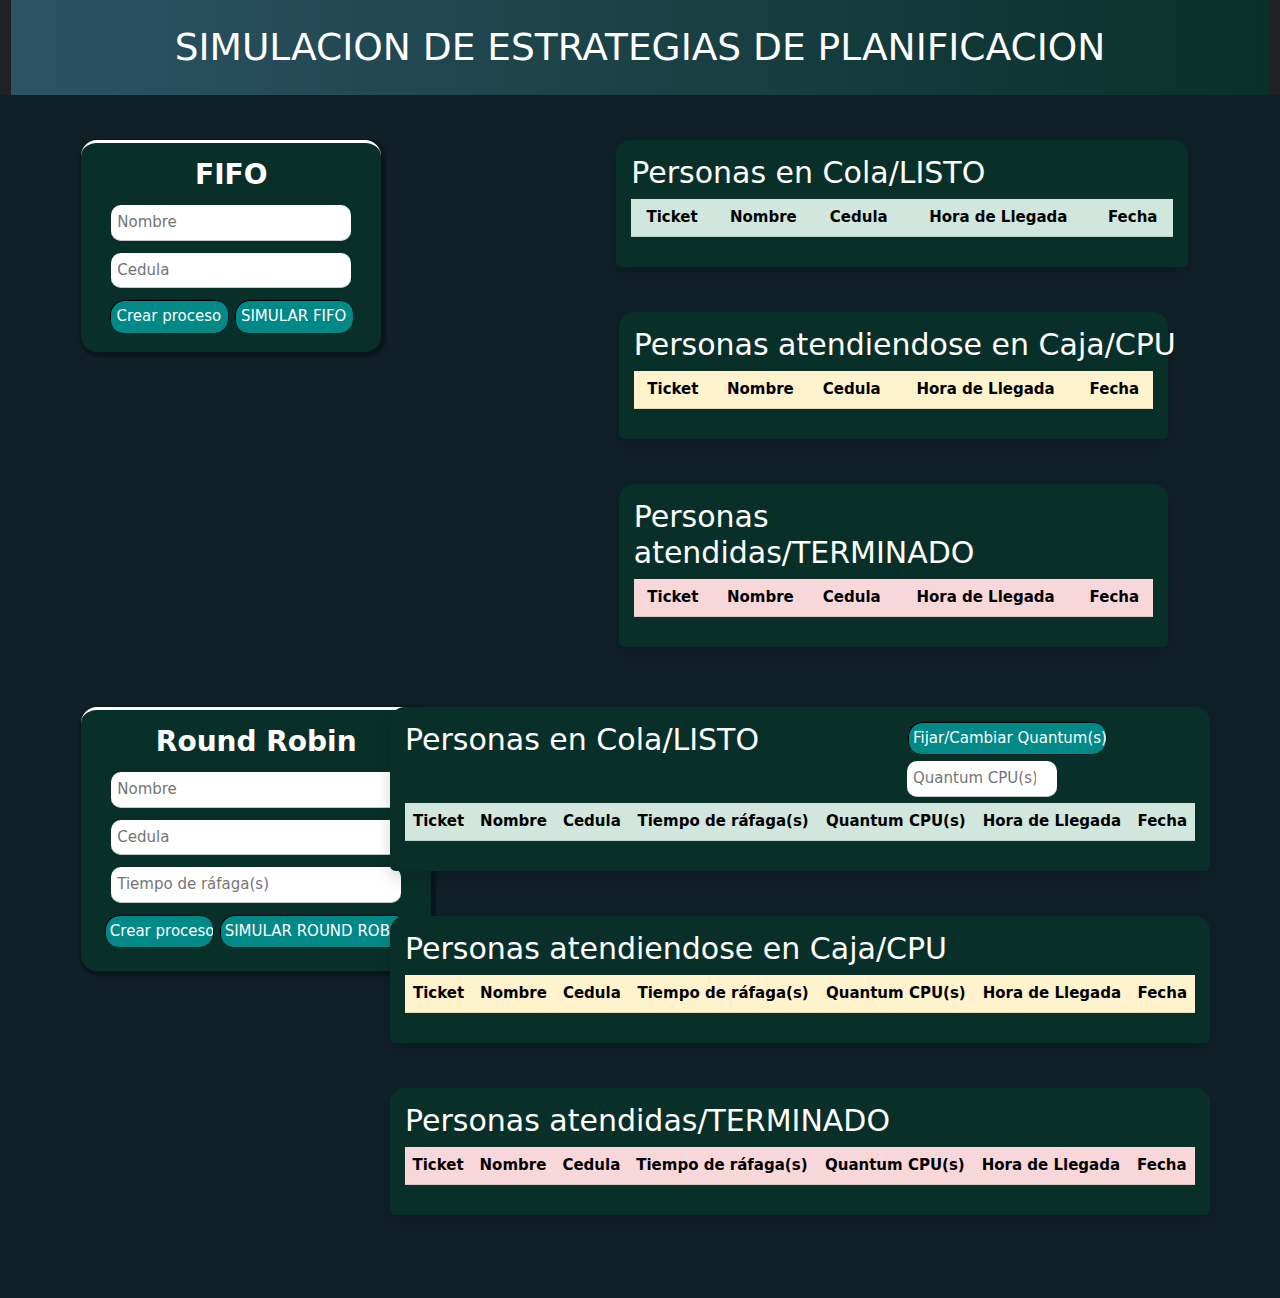
==== index.html @ 2cdb2f6d "Styles applicated with gradients" ====
<!DOCTYPE html>
<html lang="en">

<head>
    <meta charset="UTF-8">
    <meta http-equiv="X-UA-Compatible" content="IE=edge">
    <meta name="viewport" content="width=device-width, initial-scale=1.0">
    <script src="view/js/classes.js"></script>
    <link rel="stylesheet" href="/view/css/style.css">
    <link rel="stylesheet" href="/view/Boostrap/bootstrap/css/bootstrap.min.css">
    <link rel="stylesheet" href="/view/Boostrap/bootstrap/css/bootstrap-grid.css">
    <link rel="stylesheet" href="/view/Boostrap/bootstrap/css/bootstrap-reboot.min.css">
    <title>SISTEMAS OPERATIVOS</title>
</head>

<body class="body">
    <div class="container-fluid" style="background-color: rgba(35, 35, 35, 0.762);">
        <h1 class="text-center">SIMULACION DE ESTRATEGIAS DE PLANIFICACION</h1>
    </div>
    
    <section class="container mt-5">
        <div class="row" >
            <div class="col">
                <div class="container-input_rr" style="width: 300px;padding-bottom: 2%;">
                    <div class="form-tittle" style="padding-bottom: unset;">
                        <h2 class="mx-auto">FIFO</h2>    
                        <div class="input-reg" id="fifo">
                            <input class="input" type="text" name="nombre" id="nombre1" placeholder="Nombre" required>
                            <input class="input" type="number" name="cc" id="cc1" placeholder="Cedula" required>
                        </div>
                        <input class="btnCustom" style="width: 120px;" type="button" id="btnCreateFifo" value="Crear proceso" onclick="persona1();">
                        <input class="btnCustom" style="width: 120px;" type="button" id="simulateFifo" value="SIMULAR FIFO" onclick="simulateFifo();">
                    </div>
                </div>
            </div>
            <div class="col" style="max-width: 650px;">
                <div class="row" style="width: 100%;">
                    <div class="shadow p-3 mb-5 rounded-bottom tables-custom-bg" style="border-radius: 15px;">
                        <h2 class="text-white" style="width: 450px;">Personas en Cola/LISTO</h2>
                        <table class="table text-center table-hover table-responsive-md table-success bg-opacity-100 table-striped" id="tableListo">
                            <thead>
                                <tr>
                                    <th scope="col">Ticket</th>
                                    <th scope="col">Nombre</th>
                                    <th scope="col">Cedula</th>
                                    <th scope="col">Hora de Llegada</th>
                                    <th scope="col">Fecha</th>
                                </tr>
                            </thead>
                        </table>
                    </div>
                </div>

                <div class="row" style="width: 100%; margin-left:-20px;">
                    <div class="col" style="max-width:700px;">
                        <div class="shadow p-3 mb-5 rounded-bottom tables-custom-bg" style="border-radius: 15px;">
                            <h2 class="text-white" style="width: 550px;">Personas atendiendose en Caja/CPU</h2>
                            <table class="table text-center table-warning table-striped" id="tableCPU">
                                <thead>
                                    <tr>
                                        <th scope="col">Ticket</th>
                                        <th scope="col">Nombre</th>
                                        <th scope="col">Cedula</th>
                                        <th scope="col">Hora de Llegada</th>
                                        <th scope="col">Fecha</th>
                                    </tr>
                                </thead>
                            </table>
                        </div>
                    </div>
                    <div class="col">
                        <div class="shadow p-3 mb-5 rounded-bottom tables-custom-bg" style="border-radius: 15px;">
                            <h2 class="text-white" style="width: 450px;">Personas atendidas/TERMINADO</h2>
                            <table class="table text-center table-striped table-danger" id="tableTerminado">
                                <thead>
                                    <tr>
                                        <th scope="col">Ticket</th>
                                        <th scope="col">Nombre</th>
                                        <th scope="col">Cedula</th>
                                        <th scope="col">Hora de Llegada</th>
                                        <th scope="col">Fecha</th>
                                    </tr>
                                </thead>
                            </table>
                        </div>
                    </div>
                </div>
            </div>
        </div>
        
        <div class="row mt-3">
            <div class="col">
                <div class="container-input_rr" style="width: 350px;">
                    <div class="form-tittle" style="padding-bottom: unset;">
                        <h2 class="mx-auto">Round Robin</h2>
                        <div class="input-reg_rr">
                            <input class="input" type="text" name="nombre" id="nombre2" placeholder="Nombre" required>
                            <input class="input" type="number" name="cc" id="cc2" placeholder="Cedula" required>
                            <input class="input" type="number" id="rafaga" placeholder="Tiempo de ráfaga(s)" min="1" max="5" required>
                        </div>
                        <input class="btnCustom" style="width: 110px;" type="button" id="btnCreateRoundRobin" value="Crear proceso" onclick="persona2();">
                        <input class="btnCustom" style="width: 190px;" type="button" id="simulateRR" value="SIMULAR ROUND ROBIN" onclick="">
                    </div>
                </div>
            </div>

            <div class="col" style="margin-left: -500px;">
                <div class="row">
                    <div class="shadow p-3 mb-5 rounded-bottom tables-custom-bg" style="border-radius: 15px;">
                        <h2 class="text-white">Personas en Cola/LISTO</h2>
                        <div style=" margin-left: 502px; margin-top: -50px;">
                            <input class="btnCustom" style="width: 200px;" type="button" id="fijarLimite" value="Fijar/Cambiar Quantum(s)" onclick="fijarCambiar();">
                            <input class="input" style="width: 150px;" type="number" id="quantum" placeholder="Quantum CPU(s)" min="1" max="5">
                        </div>
                        <table class="table text-center table-responsive-md table-success table-striped" id="table2">
                            <thead>
                                <tr>
                                    <th scope="col">Ticket</th>
                                    <th scope="col">Nombre</th>
                                    <th scope="col">Cedula</th>
                                    <th scope="col">Tiempo de ráfaga(s)</th>
                                    <th scope="col">Quantum CPU(s)</th>
                                    <th scope="col">Hora de Llegada</th>
                                    <th scope="col">Fecha</th>
                                </tr>
                            </thead>
                        </table>
                    </div>
                </div>
                
                <div class="row">
                    <div class="shadow p-3 mb-5 rounded-bottom tables-custom-bg" style="border-radius: 15px;">
                        <h2 class="text-white">Personas atendiendose en Caja/CPU</h2>
                        <table class="table text-center table-responsive-md table-warning table-striped" id="table2">
                            <thead>
                                <tr>
                                    <th scope="col">Ticket</th>
                                    <th scope="col">Nombre</th>
                                    <th scope="col">Cedula</th>
                                    <th scope="col">Tiempo de ráfaga(s)</th>
                                    <th scope="col">Quantum CPU(s)</th>
                                    <th scope="col">Hora de Llegada</th>
                                    <th scope="col">Fecha</th>
                                </tr>
                            </thead>
                        </table>
                    </div>
                </div>

                <div class="row">
                    <div class="shadow p-3 mb-5 rounded-bottom tables-custom-bg" style="border-radius: 15px;">
                        <h2 class="text-white">Personas atendidas/TERMINADO</h2>
                        <table class="table  text-centertable-responsive-md table-danger table-striped" id="table2">
                            <thead>
                                <tr>
                                    <th scope="col">Ticket</th>
                                    <th scope="col">Nombre</th>
                                    <th scope="col">Cedula</th>
                                    <th scope="col">Tiempo de ráfaga(s)</th>
                                    <th scope="col">Quantum CPU(s)</th>
                                    <th scope="col">Hora de Llegada</th>
                                    <th scope="col">Fecha</th>
                                </tr>
                            </thead>
                        </table>
                    </div>
                </div>
            </div>
        </div>
    </section>
</body>
</html>
---- view/css/style.css ----
html {
    font-size: 15px;
    font-family: 'Lato', sans-serif;
}

.body {
    background: #0F2027;  /* fallback for old browsers */
    background: -webkit-linear-gradient(to right, #2C5364, #203A43, #0F2027);  /* Chrome 10-25, Safari 5.1-6 */
    background: linear-gradient(to center, #2C5364, #203A43, #0F2027); /* W3C, IE 10+/ Edge, Firefox 16+, Chrome 26+, Opera 12+, Safari 7+ */
    padding-bottom: 3%;
}

.body h1{
    color: #fff;
}

.container-input, .container-input_rr{
    max-width: 400px;
    height: auto;
    background: #093028;  /* fallback for old browsers */
    background: -webkit-linear-gradient(to bottom, #061700, #093028);  /* Chrome 10-25, Safari 5.1-6 */
    background: -webkit-radial-gradient(to bottom, #061700, #093028); /* W3C, IE 10+/ Edge, Firefox 16+, Chrome 26+, Opera 12+, Safari 7+ */
    padding-bottom: 1rem;
    border-radius: 16px;
    box-shadow: 2px 2px 2px 3px rgb(0 0 0 / 30%);
}

.form-tittle{
    width: 100%;
    text-align: center;
    padding: 1rem 0;
    border-top: solid .2rem #ffffff;
    border-radius: 16px;
    margin-bottom: .5rem;
}

h1{
    padding: 25px;
    background: #093028;  /* fallback for old browsers */
    background: -webkit-linear-gradient(to right, #2C5364, #093028);  /* Chrome 10-25, Safari 5.1-6 */
    background: linear-gradient(to right, #2C5364, #093028); /* W3C, IE 10+/ Edge, Firefox 16+, Chrome 26+, Opera 12+, Safari 7+ */
}

.tables-custom-bg{
    background: #093028;  /* fallback for old browsers */
    background: -webkit-linear-gradient(to bottom, #061700, #093028);  /* Chrome 10-25, Safari 5.1-6 */
    background: -webkit-radial-gradient(to bottom, #061700, #093028); 
}

.form-tittle h2{
    font-weight: bold;
    color: #ffffff;
    font-size: 28px;
}

h2 span {
    color: #f39b53;
}

.input-reg{
    padding: 0 2rem;
    display: flex;
    flex-direction: column;
    justify-content: center;
}

.input-reg_rr{
    padding: 0 2rem;
    display: flex;
    flex-direction: column;
    justify-content: center;
}

.input, .btn-enviar, .btn-fifo, .btn-rr {
    background-color: #fff;
    padding: .4rem;
    margin: .4rem 0rem;
    border: none;
    border-bottom: solid #c8c8c8 1px;
    transition: all .4s;
    outline: none;
    border-radius: 10px;
}

.btnCustom {
    width: 300px;
    padding: 5px;
    margin-top: 5px;
    font-weight: 400;
    border: #0F2027 solid 1px;
    box-shadow: #000000 inset 1px 1px;
    transition: all .4s;
    background-color: #008987;
    color: #fff;
    border-radius: 15px;
}

.btnCustom:hover {
    width: 300px;
    padding: 5px;
    margin-top: 5px;
    border: none;
    font-weight: 600;
    border-top: solid #c8c8c8 2px;
    border-left: solid #c8c8c8 2px;
    border-right: solid #c8c8c8 2px;
    border-bottom: solid #c8c8c8 2px;
    background-color: #003f21;
    color: #fff;
    border-radius: 15px;
    transition: all .4s;
    outline: none;
}

.btnCustom:disabled {
    width: 300px;
    padding: 5px;
    margin-top: 5px;
    border: none;
    font-weight: unset;
    background-color: #000000;
    color: rgb(255, 255, 255);
    border-radius: 15px;
}

.btnCustom:disabled:hover {
    width: 300px;
    padding: 5px;
    margin-top: 5px;
    border: none;
    font-weight: unset;
    background-color: #000000;
    color: rgb(255, 255, 255);
    border-radius: 15px;
}
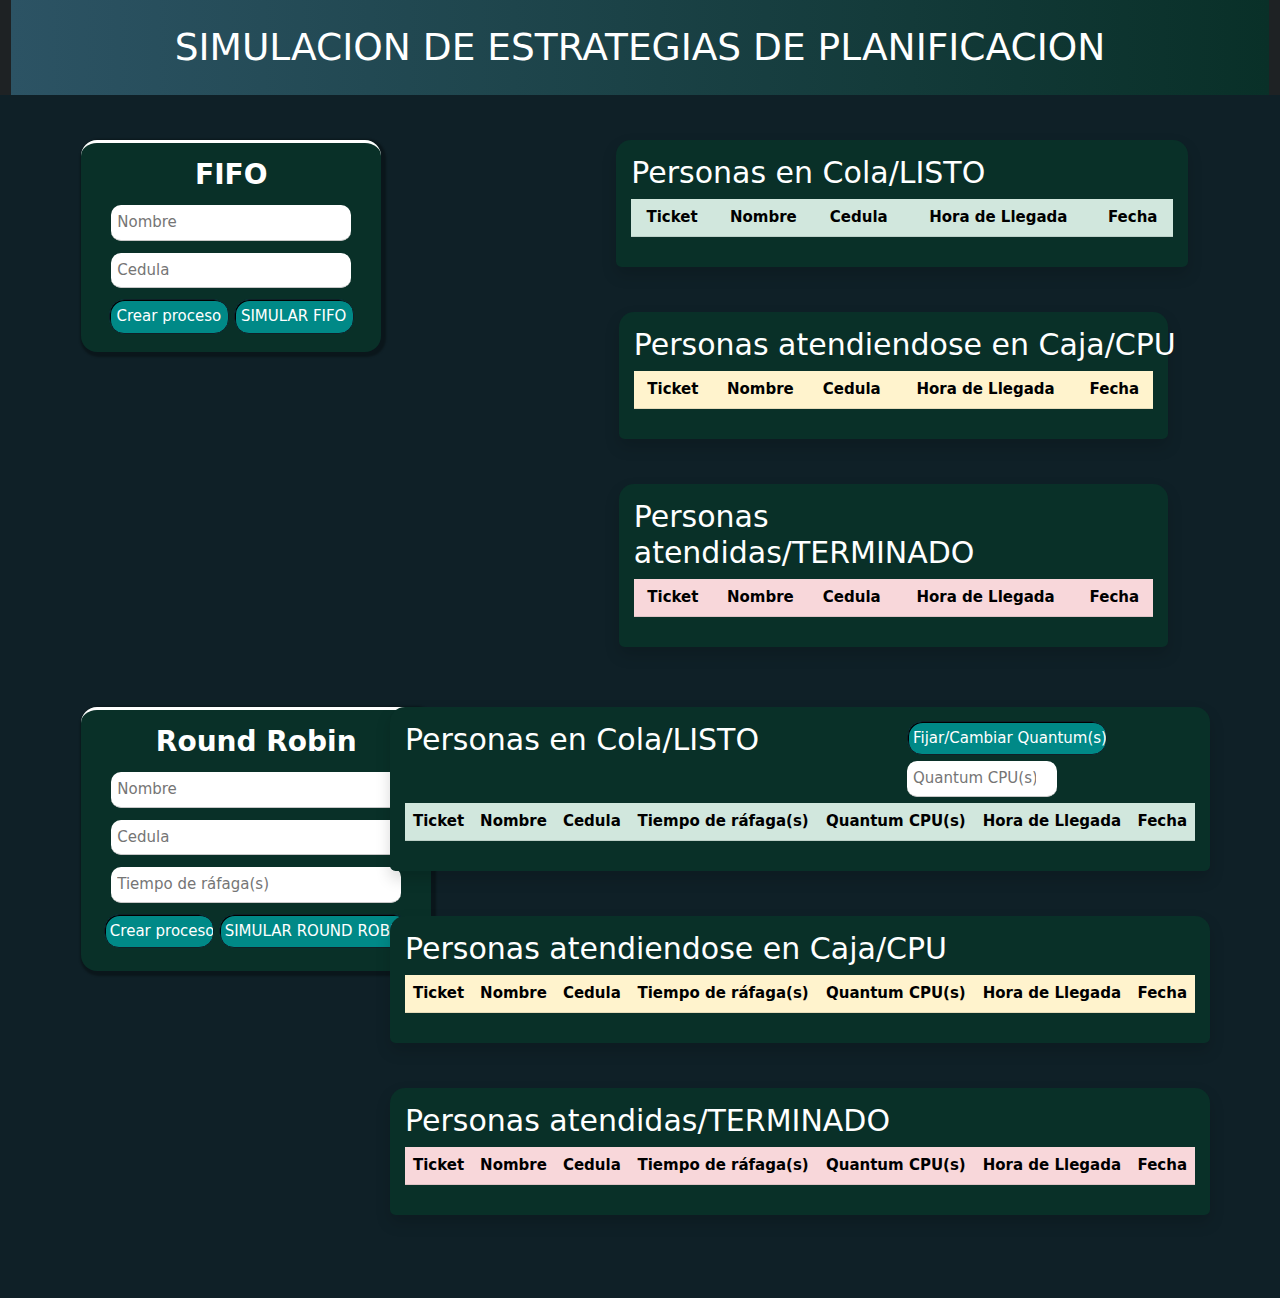
==== commit 45d0adc9: "Final Final won't go more" ====
--- a/index.html
+++ b/index.html
@@ -5,11 +5,11 @@
     <meta charset="UTF-8">
     <meta http-equiv="X-UA-Compatible" content="IE=edge">
     <meta name="viewport" content="width=device-width, initial-scale=1.0">
-    <script src="view/js/classes.js"></script>
-    <link rel="stylesheet" href="/view/css/style.css">
-    <link rel="stylesheet" href="/view/Boostrap/bootstrap/css/bootstrap.min.css">
-    <link rel="stylesheet" href="/view/Boostrap/bootstrap/css/bootstrap-grid.css">
-    <link rel="stylesheet" href="/view/Boostrap/bootstrap/css/bootstrap-reboot.min.css">
+    <script src="view/js/planningCpu.js"></script>
+    <link rel="stylesheet" href="./view/css/style.css">
+    <link rel="stylesheet" href="./view/Boostrap/bootstrap/css/bootstrap.min.css">
+    <link rel="stylesheet" href="./view/Boostrap/bootstrap/css/bootstrap-grid.css">
+    <link rel="stylesheet" href="./view/Boostrap/bootstrap/css/bootstrap-reboot.min.css">
     <title>SISTEMAS OPERATIVOS</title>
 </head>
 
@@ -19,14 +19,14 @@
     </div>
     
     <section class="container mt-5">
-        <div class="row" >
+        <div class="row">
             <div class="col">
                 <div class="container-input_rr" style="width: 300px;padding-bottom: 2%;">
                     <div class="form-tittle" style="padding-bottom: unset;">
                         <h2 class="mx-auto">FIFO</h2>    
                         <div class="input-reg" id="fifo">
-                            <input class="input" type="text" name="nombre" id="nombre1" placeholder="Nombre" required>
-                            <input class="input" type="number" name="cc" id="cc1" placeholder="Cedula" required>
+                            <input class="input" type="text" name="nombre" id="nombre1" placeholder="Nombre">
+                            <input class="input" type="number" name="cc" id="cc1" placeholder="Cedula">
                         </div>
                         <input class="btnCustom" style="width: 120px;" type="button" id="btnCreateFifo" value="Crear proceso" onclick="persona1();">
                         <input class="btnCustom" style="width: 120px;" type="button" id="simulateFifo" value="SIMULAR FIFO" onclick="simulateFifo();">
@@ -99,7 +99,7 @@
                             <input class="input" type="number" id="rafaga" placeholder="Tiempo de ráfaga(s)" min="1" max="5" required>
                         </div>
                         <input class="btnCustom" style="width: 110px;" type="button" id="btnCreateRoundRobin" value="Crear proceso" onclick="persona2();">
-                        <input class="btnCustom" style="width: 190px;" type="button" id="simulateRR" value="SIMULAR ROUND ROBIN" onclick="">
+                        <input class="btnCustom" style="width: 190px;" type="button" id="simulateRR" value="SIMULAR ROUND ROBIN" onclick="simulateRR();">
                     </div>
                 </div>
             </div>
@@ -112,7 +112,7 @@
                             <input class="btnCustom" style="width: 200px;" type="button" id="fijarLimite" value="Fijar/Cambiar Quantum(s)" onclick="fijarCambiar();">
                             <input class="input" style="width: 150px;" type="number" id="quantum" placeholder="Quantum CPU(s)" min="1" max="5">
                         </div>
-                        <table class="table text-center table-responsive-md table-success table-striped" id="table2">
+                        <table class="table text-center table-responsive-md table-success table-striped" id="tableRR1">
                             <thead>
                                 <tr>
                                     <th scope="col">Ticket</th>
@@ -131,7 +131,7 @@
                 <div class="row">
                     <div class="shadow p-3 mb-5 rounded-bottom tables-custom-bg" style="border-radius: 15px;">
                         <h2 class="text-white">Personas atendiendose en Caja/CPU</h2>
-                        <table class="table text-center table-responsive-md table-warning table-striped" id="table2">
+                        <table class="table text-center table-responsive-md table-warning table-striped" id="tableRR2">
                             <thead>
                                 <tr>
                                     <th scope="col">Ticket</th>
@@ -150,7 +150,7 @@
                 <div class="row">
                     <div class="shadow p-3 mb-5 rounded-bottom tables-custom-bg" style="border-radius: 15px;">
                         <h2 class="text-white">Personas atendidas/TERMINADO</h2>
-                        <table class="table  text-centertable-responsive-md table-danger table-striped" id="table2">
+                        <table class="table  text-center table-responsive-md table-danger table-striped" id="tableRR3">
                             <thead>
                                 <tr>
                                     <th scope="col">Ticket</th>
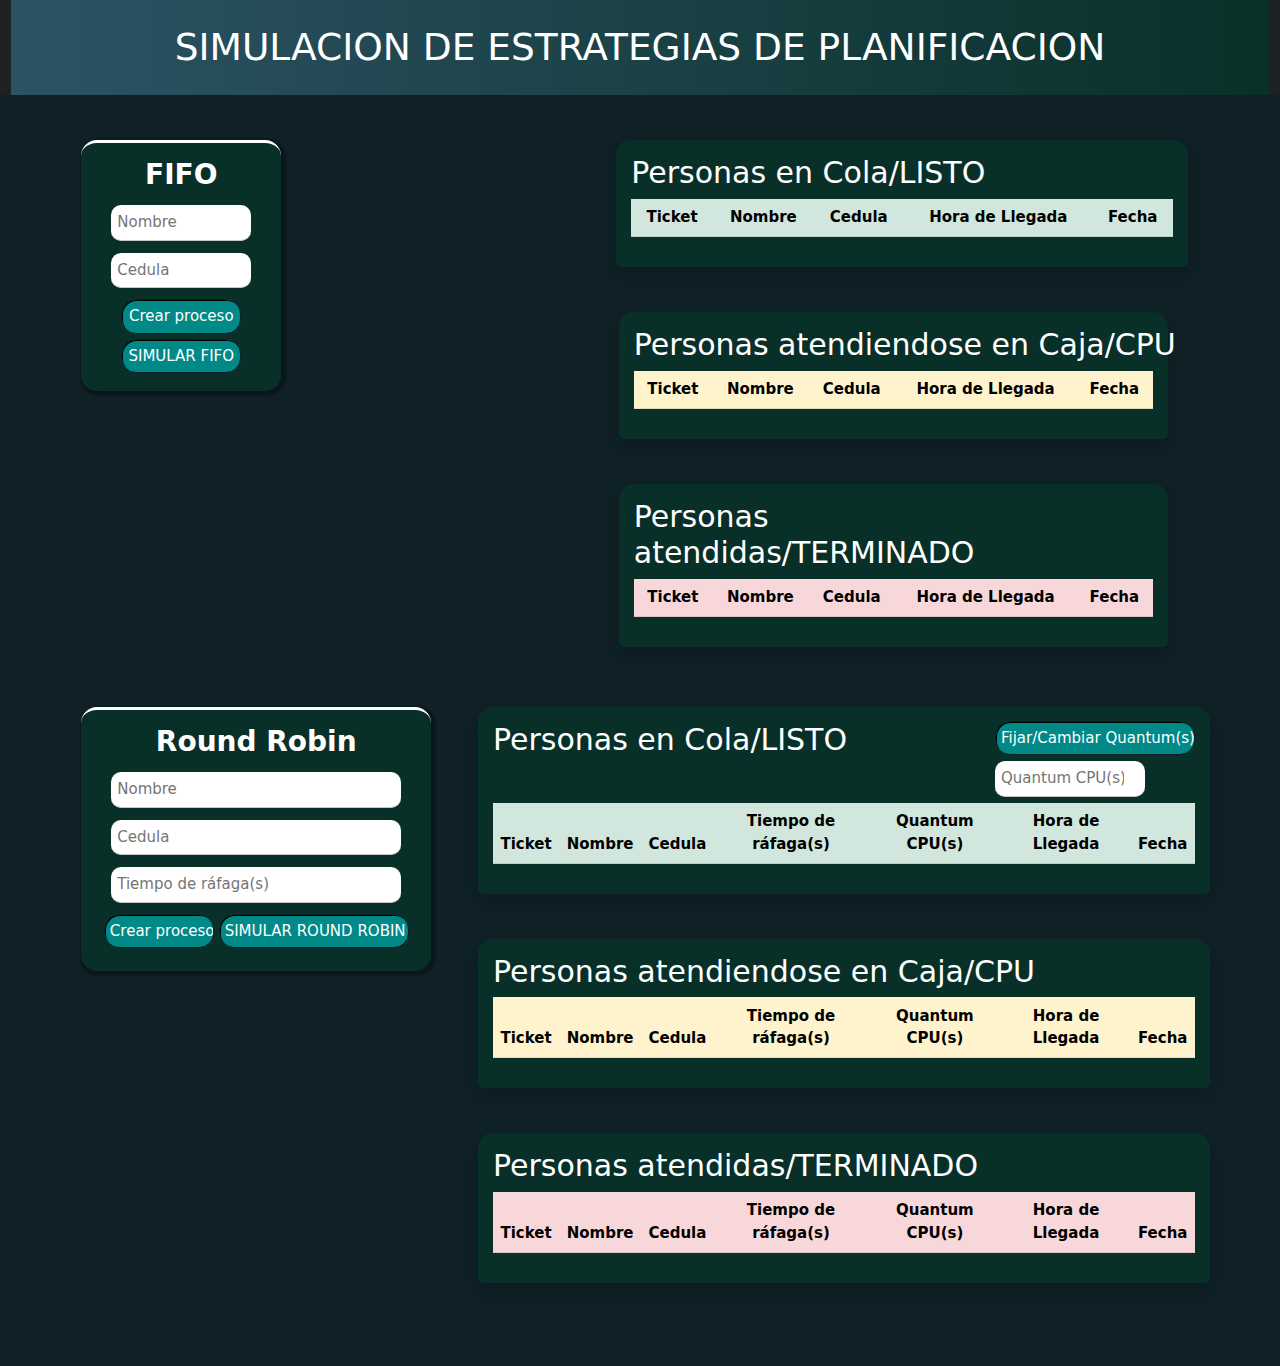
==== commit d17dff4c: "Final Final won't go more" ====
--- a/index.html
+++ b/index.html
@@ -21,7 +21,7 @@
     <section class="container mt-5">
         <div class="row">
             <div class="col">
-                <div class="container-input_rr" style="width: 300px;padding-bottom: 2%;">
+                <div class="container-input_rr" style="width: 200px;padding-bottom: 2%;">
                     <div class="form-tittle" style="padding-bottom: unset;">
                         <h2 class="mx-auto">FIFO</h2>    
                         <div class="input-reg" id="fifo">
@@ -104,7 +104,7 @@
                 </div>
             </div>
 
-            <div class="col" style="margin-left: -500px;">
+            <div class="col" >
                 <div class="row">
                     <div class="shadow p-3 mb-5 rounded-bottom tables-custom-bg" style="border-radius: 15px;">
                         <h2 class="text-white">Personas en Cola/LISTO</h2>
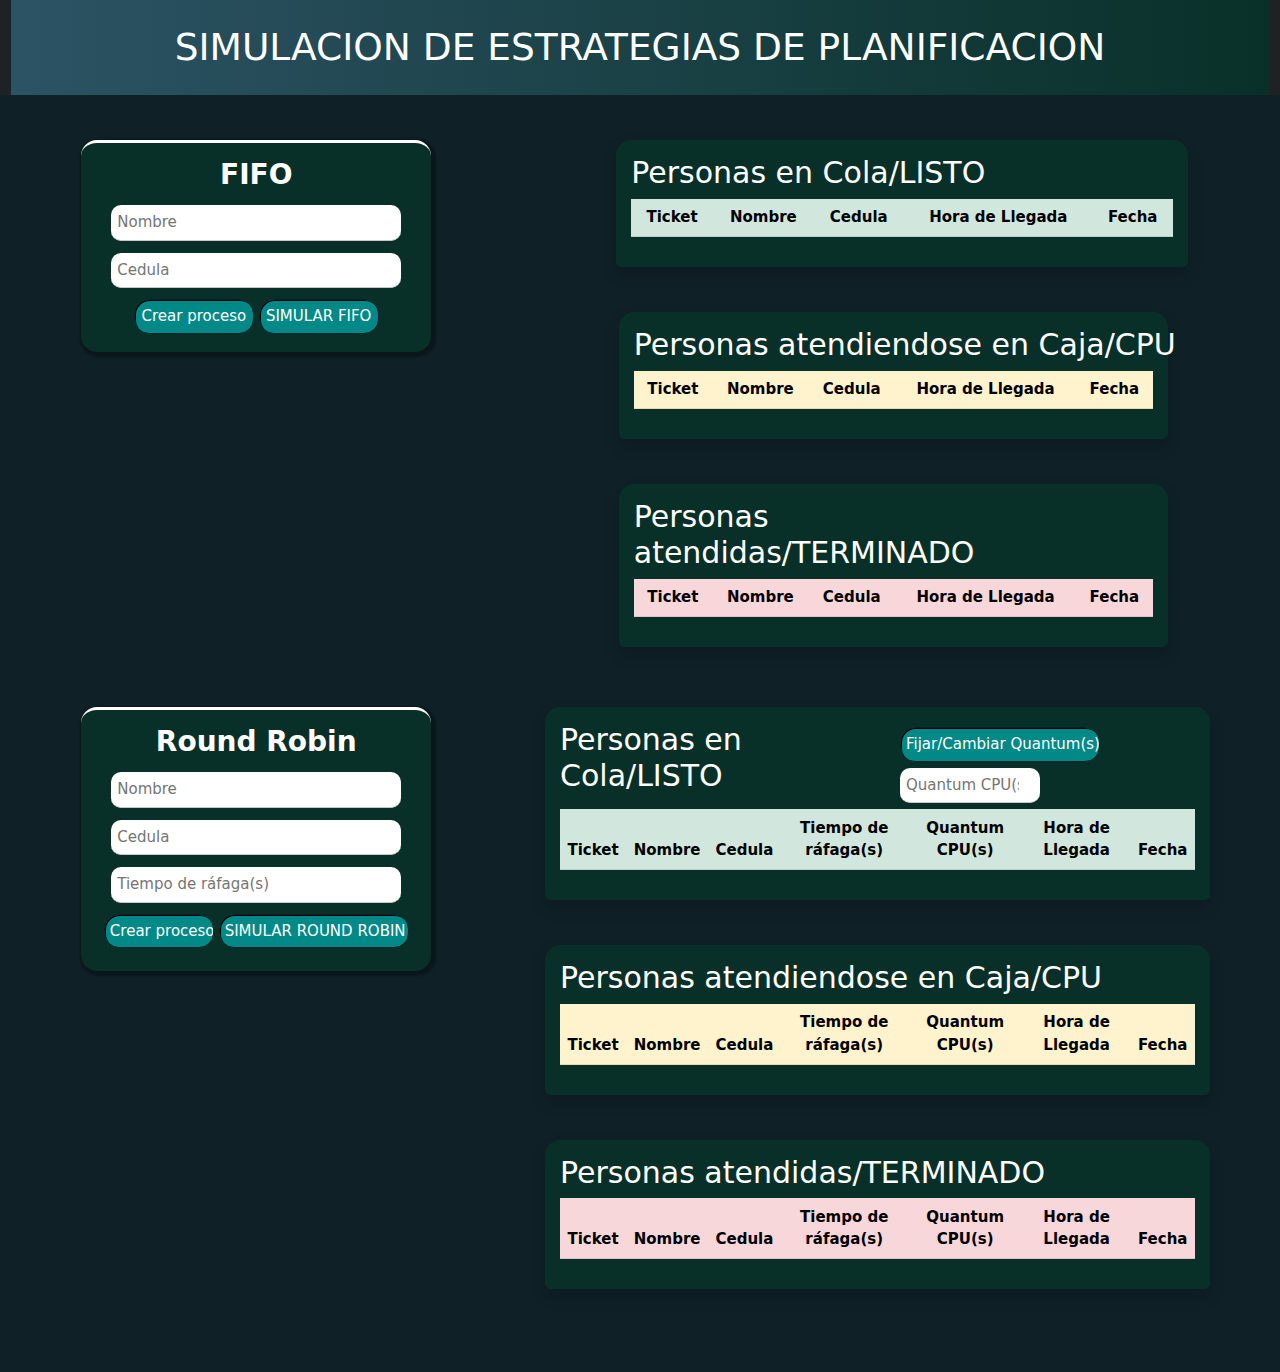
==== commit a31c988b: "Final Final won't go more" ====
--- a/index.html
+++ b/index.html
@@ -21,7 +21,7 @@
     <section class="container mt-5">
         <div class="row">
             <div class="col">
-                <div class="container-input_rr" style="width: 200px;padding-bottom: 2%;">
+                <div class="container-input_rr" style="width: 350px;padding-bottom: 2%;">
                     <div class="form-tittle" style="padding-bottom: unset;">
                         <h2 class="mx-auto">FIFO</h2>    
                         <div class="input-reg" id="fifo">
@@ -104,15 +104,19 @@
                 </div>
             </div>
 
-            <div class="col" >
+            <div class="col-7">
                 <div class="row">
                     <div class="shadow p-3 mb-5 rounded-bottom tables-custom-bg" style="border-radius: 15px;">
-                        <h2 class="text-white">Personas en Cola/LISTO</h2>
-                        <div style=" margin-left: 502px; margin-top: -50px;">
-                            <input class="btnCustom" style="width: 200px;" type="button" id="fijarLimite" value="Fijar/Cambiar Quantum(s)" onclick="fijarCambiar();">
-                            <input class="input" style="width: 150px;" type="number" id="quantum" placeholder="Quantum CPU(s)" min="1" max="5">
+                        <div class="row">
+                            <div class="col">
+                                <h2 class="text-white">Personas en Cola/LISTO</h2>
+                            </div>
+                            <div class="col ms-4">
+                                <input class="btnCustom" style="width: 200px;" type="button" id="fijarLimite" value="Fijar/Cambiar Quantum(s)" onclick="fijarCambiar();">
+                                <input class="input" style="width: 140px;" type="number" id="quantum" placeholder="Quantum CPU(s)" min="1" max="5">
+                            </div>
                         </div>
-                        <table class="table text-center table-responsive-md table-success table-striped" id="tableRR1">
+                        <table class="table text-center table-responsive-xxl table-success table-striped"  id="tableRR1">
                             <thead>
                                 <tr>
                                     <th scope="col">Ticket</th>
